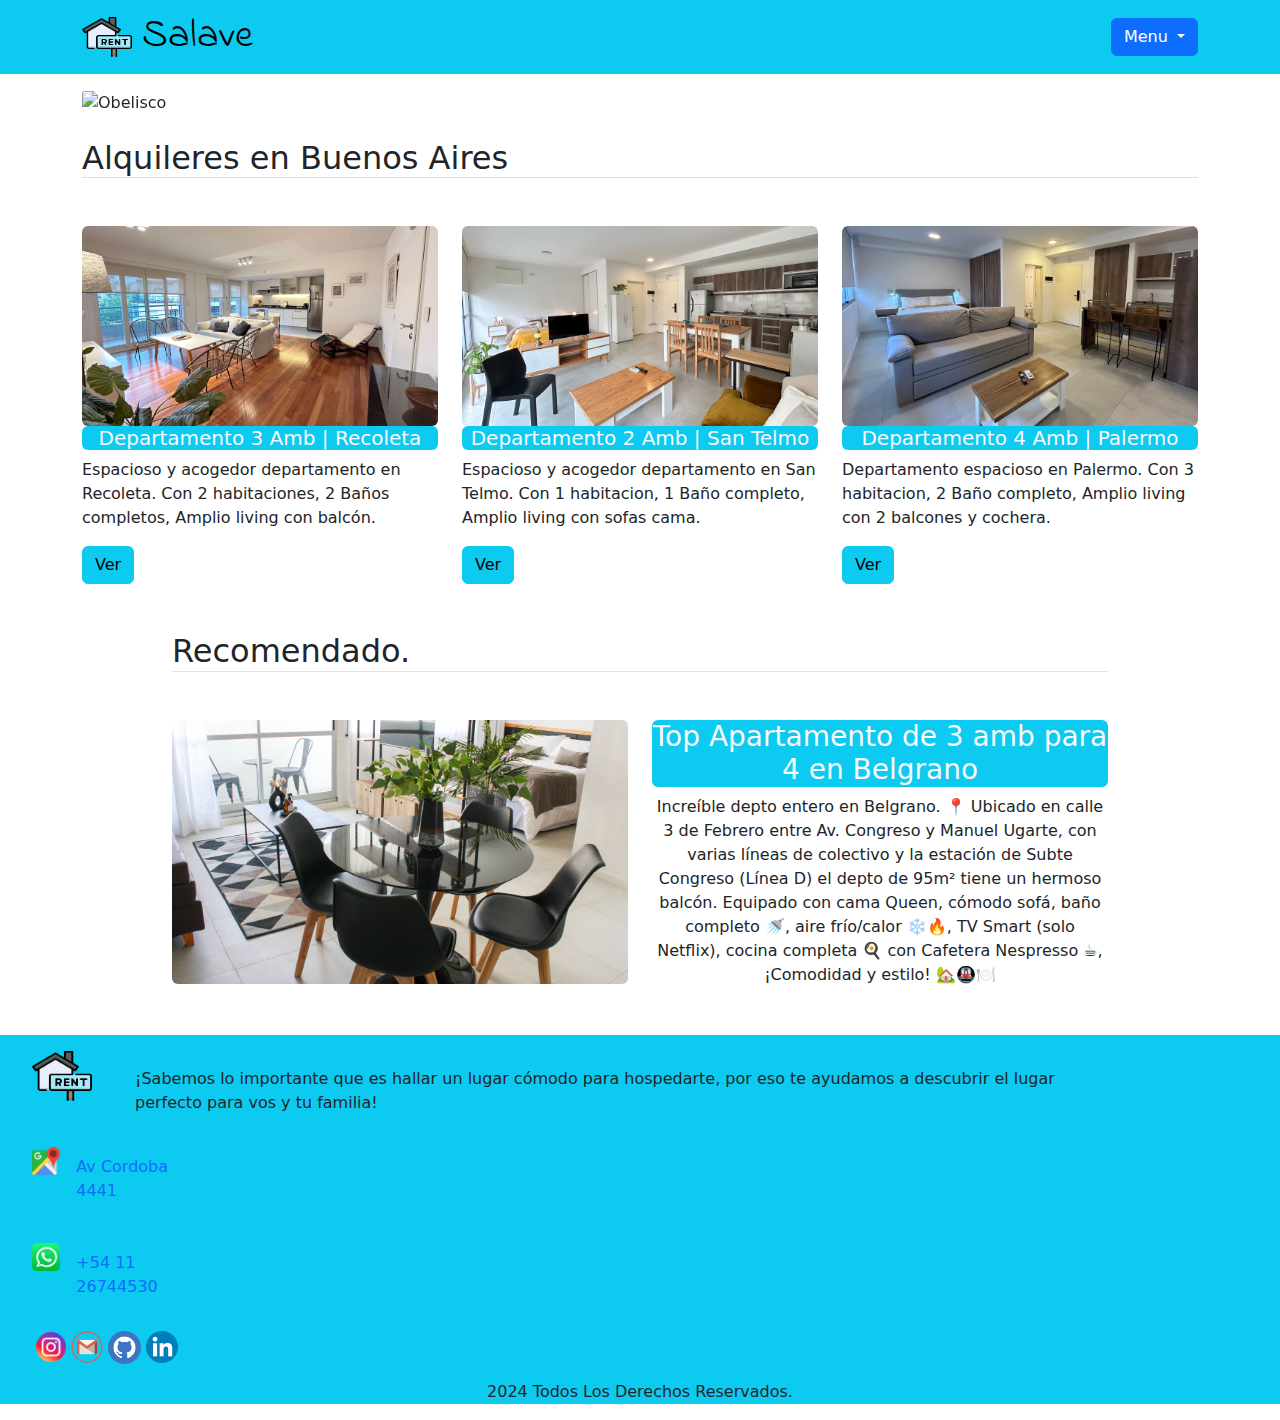
==== index.html @ 12b66f9b "se incorporo el proyecto de alquileres" ====
<!doctype html>
<html lang="en">
  <head>
    <meta charset="utf-8">
    <meta name="viewport" content="width=device-width, initial-scale=1">
    <title>Salave rent</title>
    <link href="https://cdn.jsdelivr.net/npm/bootstrap@5.3.3/dist/css/bootstrap.min.css" rel="stylesheet" integrity="sha384-QWTKZyjpPEjISv5WaRU9OFeRpok6YctnYmDr5pNlyT2bRjXh0JMhjY6hW+ALEwIH" crossorigin="anonymous">
    <link href="../css/estilos.css" rel="stylesheet">
    <link href="https://fonts.googleapis.com/css2?family=Indie+Flower&display=swap" rel="stylesheet">
  </head>

<body>

<!-- BARRA DE NAVEGACION -->
    <nav class="navbar navbar-expand-lg bg-info">
        <div class="container">
            <a class="navbar-brand" href="./index.html">
                <p class="salave h1 my-0">
                    <img src="./css/img/logo/rent4.png" alt="Salave_Rent" width="50" height="40">
                    Salave
                </p>
            </a>
  
            <div class="dropdown">
                <a class="btn btn-primary dropdown-toggle" href="#" role="button" data-bs-toggle="dropdown" aria-expanded="false">
                    Menu
                </a>
              
                <ul class="dropdown-menu bg-info text-center fw-bold">
                  <li><a class="dropdown-item bg-primary text-light fw-bold rounded mb-1" href="index.html">Home</a></li>
                  <li><a class="dropdown-item bg-primary text-light fw-bold rounded" href="./pages/contacto.html">Contacto</a></li>
                </ul>
            </div>
          
        </div>
    </nav>

<!-- CARRUSEL -->
    <div class="container pt-3">
    <div id="carouselExampleSlidesOnly" class="carousel slide" data-bs-ride="carousel">
        <div class="carousel-inner">
            <div class="carousel-item active">
                <img class="contenedor " src="./css/img/carrusel/1.png" class="d-block w-100" alt="Obelisco">
            </div>
            <div class="carousel-item">
                <img class="contenedor " src="./css/img/carrusel/2.png" class="d-block w-100" alt="Plaza">
            </div>
            <div class="carousel-item">
                <img class="contenedor " src="./css/img/carrusel/3.png" class="d-block w-100" alt="Puente">
            </div>
        </div>
    </div>
    </div>
   
<!-- PRODUCTOS -->
    <div class="container ">
        <h2 class="border-bottom border-bottomborder-bottom mt-4">Alquileres en Buenos Aires</h2>
        
        <div class="row mt-5">
            <div class="col-lg mx-auto mb-5" style="width: 18rem;">
                <img src="./css/img/deptos/depto1/1.1.jpeg" class="card-img-top rounded" alt="Deptp_Recoleta">
                <div class="card-body">
                    <h5 class=" text-center bg-info text-light rounded">Departamento 3 Amb | Recoleta</h5>
                    <p class="card-text fw-lighter">Espacioso y acogedor departamento en Recoleta. Con 2 habitaciones, 2 Baños completos, Amplio living con balcón.</p>
                    <a href="./pages/depto1.html" class="btn btn-info">Ver</a>
                </div>
            </div>

            <div class="col-lg mx-auto mb-5" style="width: 18rem;">
                <img src="./css/img/deptos/depto2/2.1.jpeg" class="card-img-top rounded" alt="depto_San_Telmo">
                <div class="card-body">
                    <h5 class="text-center bg-info text-light rounded">Departamento 2 Amb | San Telmo</h5>
                    <p class="card-text fw-lighter ">Espacioso y acogedor departamento en San Telmo. Con 1 habitacion, 1 Baño completo, Amplio living con sofas cama.</p>
                    <a href="./pages/depto2.html" class="btn btn-info">Ver</a>
                </div>
            </div>

            <div class="col-lg mx-auto mb-5" style="width: 18rem;">
                <img src="./css/img/deptos/depto3/3.1.jpeg" class="card-img-top rounded" alt="Depto_Palermo">
                <div class="card-body">
                    <h5 class="text-center bg-info text-light rounded">Departamento 4 Amb | Palermo</h5>
                    <p class="card-text fw-lighter">Departamento espacioso en Palermo. Con 3 habitacion, 2 Baño completo, Amplio living con 2 balcones y cochera.</p>
                    <a href="./pages/depto3.html" class="btn btn-info ">Ver</a>
                </div>
            </div>
        </div>

    </div>
    
<!-- PRODUCTO RECOMENDADO -->
    <div class="container col-9">
        <a href="./pages/depto4.html">
            <h2 class="border-bottom text-dark">Recomendado.</h2>
            <div class="row mt-5">
                <div class="col-lg-6" >
                    <img src="./css/img/deptos/depto4/4.1.jpeg" class="card-img-top rounded" alt="Depto_Belgrano">
                </div>
                <div class="col-lg-6" >
                    <div class="card-body">
                        <h3 class="text-center bg-info text-light rounded" >Top Apartamento de 3 amb para 4 en Belgrano</h3>
                        <p class="card-text text-center text-dark fw-lighter">Increíble depto entero en Belgrano. 📍 Ubicado en calle 3 de Febrero entre Av. Congreso y Manuel Ugarte, con varias líneas de colectivo y la estación de Subte Congreso (Línea D) el depto de 95m² tiene un hermoso balcón. Equipado con cama Queen, cómodo sofá, baño completo 🚿, aire frío/calor ❄️🔥, TV Smart (solo Netflix), cocina completa 🍳 con Cafetera Nespresso ☕, ¡Comodidad y estilo! 🏡🚇🍽️</p>
                    </div>
                </div>
            </div>
        </a>
    </div>
    
<!-- FOOTER -->
    <div class="container-fluid bg-info text-white-50 pt-3 mt-5 wow fadeIn">

    <div class="container mx-0 pb-2">
      <div class="row">
        <div class="col-lg-1  mx-2">
            <img src="./css/img/logo/rent4.png" alt="Slave_Rent" width="60" height="50">            
        </div>
        <div class="col-lg-10">
          <p class="text-dark fw-lighter  my-3">¡Sabemos lo importante que es hallar un lugar cómodo para hospedarte, por eso te ayudamos a descubrir el lugar perfecto para vos y tu familia!</p>
        </div>
      </div>
    </div>

    <div class="container col-2 mx-0">
      <div class="row">
        <div class="col-lg-3">
          <img class="img-fluid my-2 mx-2" src="./css/img/logo/ubi.webp" width="40px"  alt="Ubicacion">
        </div>              
        <div class="col-lg-8 my-3">
          <p><a href="https://www.google.com/maps/place/Av.+C%C3%B3rdoba+4441,+C1414BAC+Cdad.+Aut%C3%B3noma+de+Buenos+Aires/@-34.5951648,-58.4310024,17z/data=!3m1!4b1!4m6!3m5!1s0x95bcca79e385791f:0x5262078a197013d5!8m2!3d-34.5951648!4d-58.4284275!16s%2Fg%2F11c5mf0ldt?entry=ttu">Av Cordoba 4441</a></p>
        </div>
      </div>
    </div>

    <div class="container col-2 mx-0">
      <div class="row">
        <div class="col-lg-3 ">
          <img class="img-fluid mx- my-2 d-block mx-2" src="./css/img/logo/whatsapp.webp" width="40px"  alt="whatsapp">
        </div>              
        <div class="col-lg-8">
          <p class="my-3"><a href="">+54 11 26744530</a></p>
        </div>
      </div>
    </div>

    <div class="mx-4 my-3">
      <p>
          <a href="https://www.instagram.com/juan.salave/"><img src="./css/img/logo/insta.webp" alt="instagram" width="30px"></a>

          <a href="juansalave@gmail.com.com"><img src="./css/img/logo/email.webp" alt="mail" width="32px"></a>

          <a href="https://github.com/Juan-Salave"><img src="./css/img/logo/github.png" alt="github" width="33px"></a>

          <a href="https://www.linkedin.com/in/juan-miguel-salave-2011b1302/"><img src="./css/img/logo/link.png" width="32px" alt="linkedin"></a>
      </p>
    </div>
    <p class="fw-light text-dark text-center">2024 Todos Los Derechos Reservados.</p>
    
    </div>

    <script src="https://cdn.jsdelivr.net/npm/bootstrap@5.3.3/dist/js/bootstrap.bundle.min.js" integrity="sha384-YvpcrYf0tY3lHB60NNkmXc5s9fDVZLESaAA55NDzOxhy9GkcIdslK1eN7N6jIeHz" crossorigin="anonymous"></script>
</body>
</html>
---- css/estilos.css ----
.contenedor {
    width: 100%;
    height: 500px;
    border: solid 2px var(--oscuro);
    border-radius: 3px;
}
a {
    text-decoration: none;
}.salave {
    font-family: "Indie Flower";
}
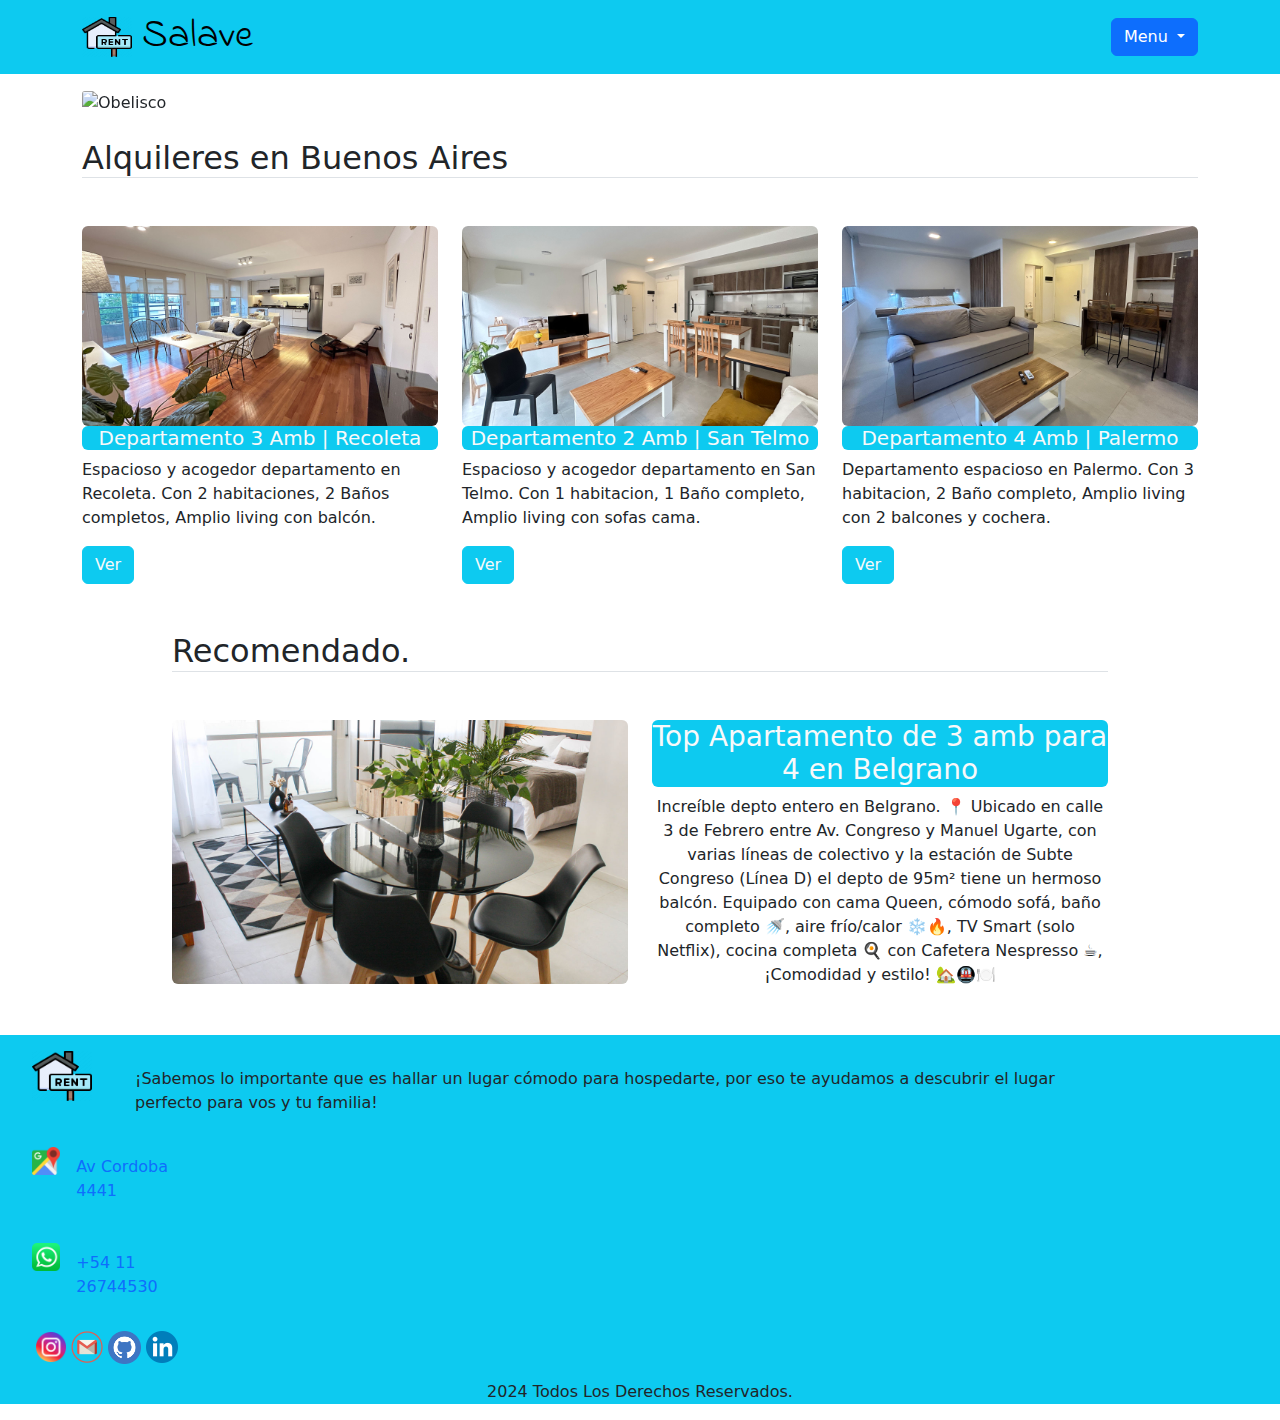
==== commit 1006d28a: "Cambio de color de texto en los  botones" ====
--- a/index.html
+++ b/index.html
@@ -62,7 +62,7 @@
                 <div class="card-body">
                     <h5 class=" text-center bg-info text-light rounded">Departamento 3 Amb | Recoleta</h5>
                     <p class="card-text fw-lighter">Espacioso y acogedor departamento en Recoleta. Con 2 habitaciones, 2 Baños completos, Amplio living con balcón.</p>
-                    <a href="./pages/depto1.html" class="btn btn-info">Ver</a>
+                    <a href="./pages/depto1.html" class="btn btn-info text-light">Ver</a>
                 </div>
             </div>
 
@@ -71,7 +71,7 @@
                 <div class="card-body">
                     <h5 class="text-center bg-info text-light rounded">Departamento 2 Amb | San Telmo</h5>
                     <p class="card-text fw-lighter ">Espacioso y acogedor departamento en San Telmo. Con 1 habitacion, 1 Baño completo, Amplio living con sofas cama.</p>
-                    <a href="./pages/depto2.html" class="btn btn-info">Ver</a>
+                    <a href="./pages/depto2.html" class="btn btn-info text-light">Ver</a>
                 </div>
             </div>
 
@@ -80,7 +80,7 @@
                 <div class="card-body">
                     <h5 class="text-center bg-info text-light rounded">Departamento 4 Amb | Palermo</h5>
                     <p class="card-text fw-lighter">Departamento espacioso en Palermo. Con 3 habitacion, 2 Baño completo, Amplio living con 2 balcones y cochera.</p>
-                    <a href="./pages/depto3.html" class="btn btn-info ">Ver</a>
+                    <a href="./pages/depto3.html" class="btn btn-info text-light">Ver</a>
                 </div>
             </div>
         </div>
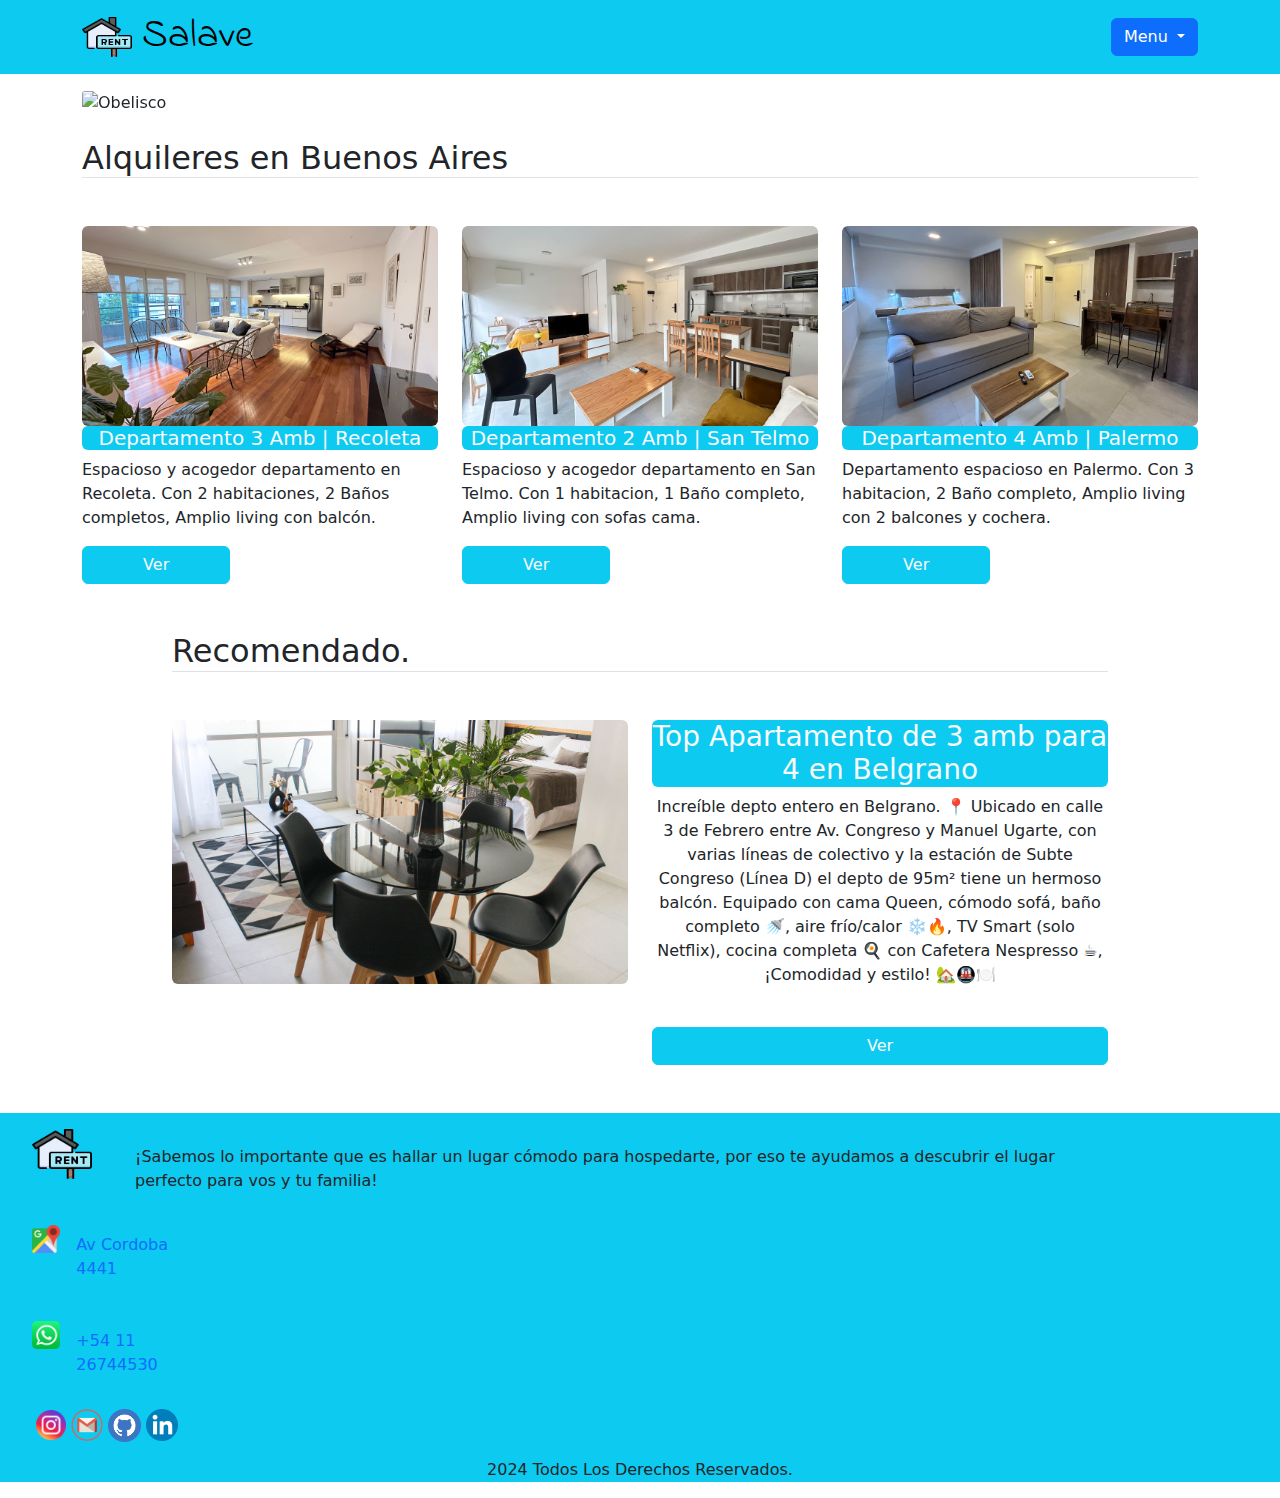
==== commit 4cdc47a5: "se agrandaron los botones" ====
--- a/index.html
+++ b/index.html
@@ -5,7 +5,7 @@
     <meta name="viewport" content="width=device-width, initial-scale=1">
     <title>Salave rent</title>
     <link href="https://cdn.jsdelivr.net/npm/bootstrap@5.3.3/dist/css/bootstrap.min.css" rel="stylesheet" integrity="sha384-QWTKZyjpPEjISv5WaRU9OFeRpok6YctnYmDr5pNlyT2bRjXh0JMhjY6hW+ALEwIH" crossorigin="anonymous">
-    <link href="../css/estilos.css" rel="stylesheet">
+    <link href="./css/estilos.css" rel="stylesheet">
     <link href="https://fonts.googleapis.com/css2?family=Indie+Flower&display=swap" rel="stylesheet">
   </head>
 
@@ -62,7 +62,7 @@
                 <div class="card-body">
                     <h5 class=" text-center bg-info text-light rounded">Departamento 3 Amb | Recoleta</h5>
                     <p class="card-text fw-lighter">Espacioso y acogedor departamento en Recoleta. Con 2 habitaciones, 2 Baños completos, Amplio living con balcón.</p>
-                    <a href="./pages/depto1.html" class="btn btn-info text-light">Ver</a>
+                    <a href="./pages/depto1.html" class="btn btn-info text-light col-5">Ver</a>
                 </div>
             </div>
 
@@ -71,7 +71,7 @@
                 <div class="card-body">
                     <h5 class="text-center bg-info text-light rounded">Departamento 2 Amb | San Telmo</h5>
                     <p class="card-text fw-lighter ">Espacioso y acogedor departamento en San Telmo. Con 1 habitacion, 1 Baño completo, Amplio living con sofas cama.</p>
-                    <a href="./pages/depto2.html" class="btn btn-info text-light">Ver</a>
+                    <a href="./pages/depto2.html" class="btn btn-info text-light col-5">Ver</a>
                 </div>
             </div>
 
@@ -80,7 +80,7 @@
                 <div class="card-body">
                     <h5 class="text-center bg-info text-light rounded">Departamento 4 Amb | Palermo</h5>
                     <p class="card-text fw-lighter">Departamento espacioso en Palermo. Con 3 habitacion, 2 Baño completo, Amplio living con 2 balcones y cochera.</p>
-                    <a href="./pages/depto3.html" class="btn btn-info text-light">Ver</a>
+                    <a href="./pages/depto3.html" class="btn btn-info text-light col-5">Ver</a>
                 </div>
             </div>
         </div>
@@ -89,7 +89,6 @@
     
 <!-- PRODUCTO RECOMENDADO -->
     <div class="container col-9">
-        <a href="./pages/depto4.html">
             <h2 class="border-bottom text-dark">Recomendado.</h2>
             <div class="row mt-5">
                 <div class="col-lg-6" >
@@ -99,10 +98,11 @@
                     <div class="card-body">
                         <h3 class="text-center bg-info text-light rounded" >Top Apartamento de 3 amb para 4 en Belgrano</h3>
                         <p class="card-text text-center text-dark fw-lighter">Increíble depto entero en Belgrano. 📍 Ubicado en calle 3 de Febrero entre Av. Congreso y Manuel Ugarte, con varias líneas de colectivo y la estación de Subte Congreso (Línea D) el depto de 95m² tiene un hermoso balcón. Equipado con cama Queen, cómodo sofá, baño completo 🚿, aire frío/calor ❄️🔥, TV Smart (solo Netflix), cocina completa 🍳 con Cafetera Nespresso ☕, ¡Comodidad y estilo! 🏡🚇🍽️</p>
+                        <a href="./pages/depto3.html" class="btn btn-info text-light col-12 mt-4">Ver</a>
                     </div>
                 </div>
             </div>
-        </a>
+
     </div>
     
 <!-- FOOTER -->
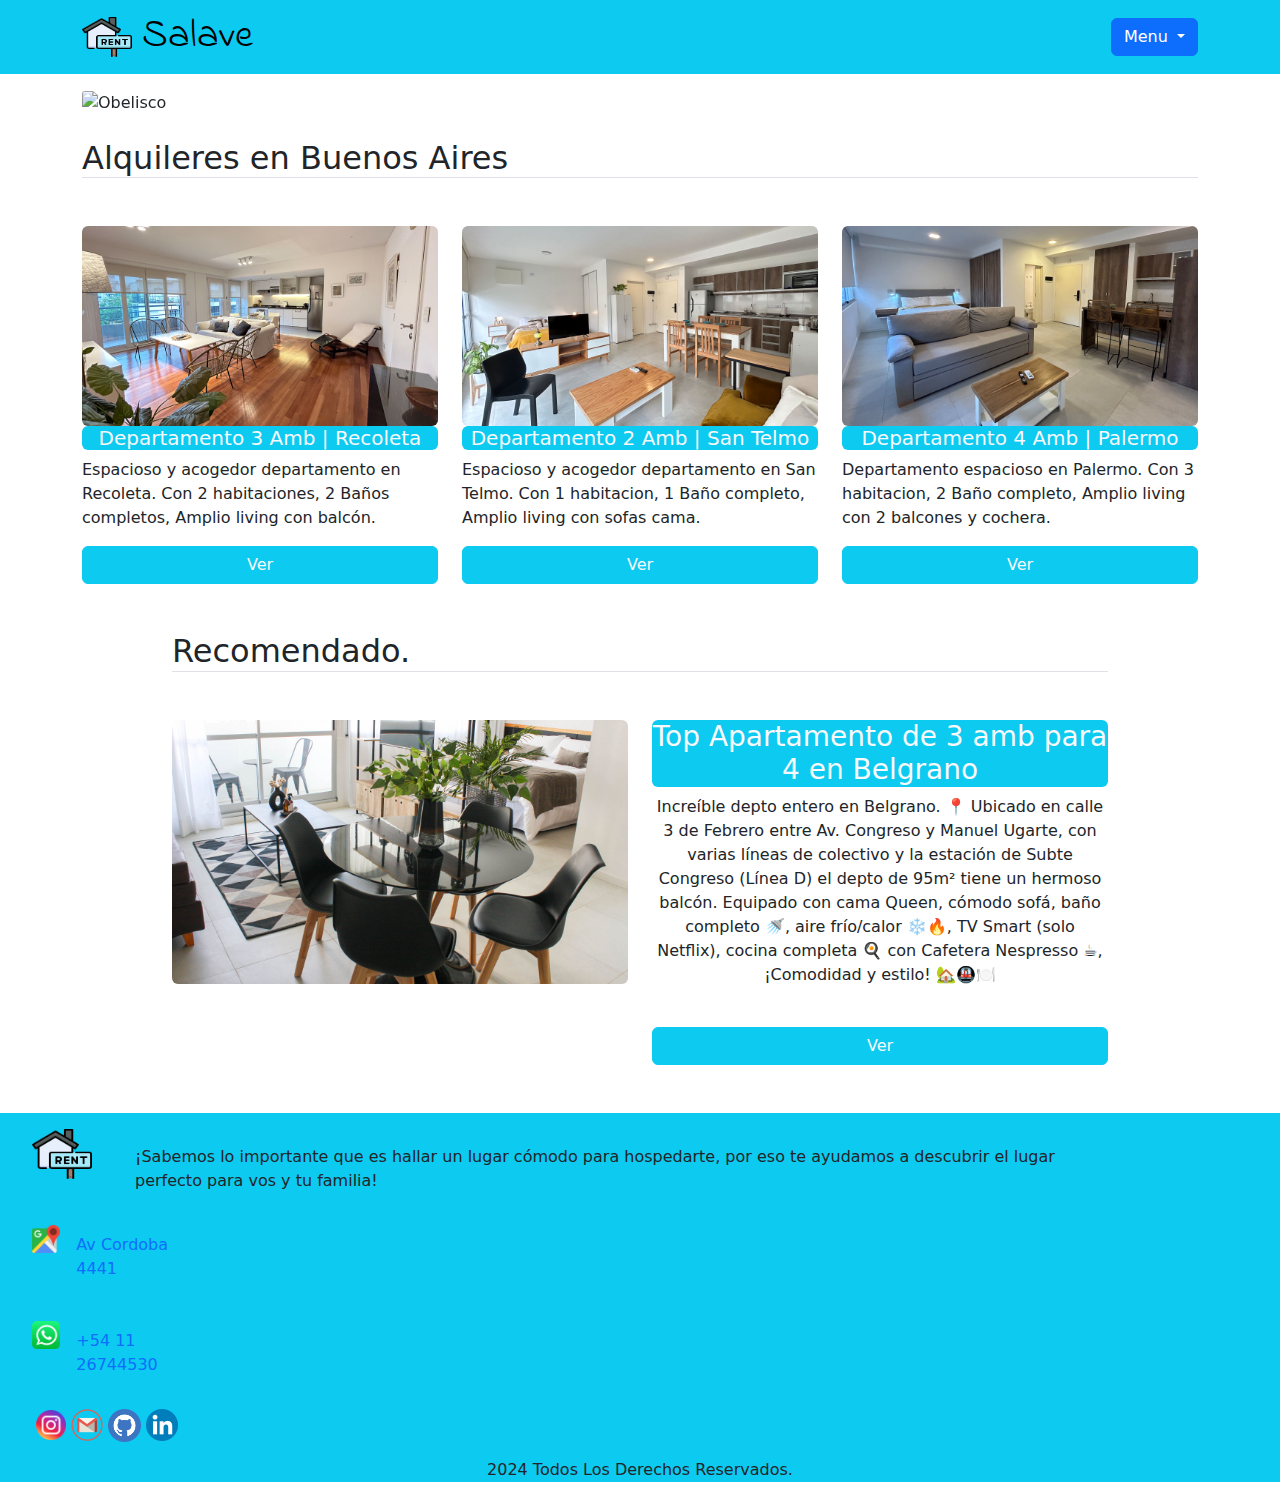
==== commit cd2ba292: "se agregaron las rutas" ====
--- a/index.html
+++ b/index.html
@@ -62,7 +62,7 @@
                 <div class="card-body">
                     <h5 class=" text-center bg-info text-light rounded">Departamento 3 Amb | Recoleta</h5>
                     <p class="card-text fw-lighter">Espacioso y acogedor departamento en Recoleta. Con 2 habitaciones, 2 Baños completos, Amplio living con balcón.</p>
-                    <a href="./pages/depto1.html" class="btn btn-info text-light col-5">Ver</a>
+                    <a href="./pages/depto1.html" class="btn btn-info text-light col-12">Ver</a>
                 </div>
             </div>
 
@@ -71,7 +71,7 @@
                 <div class="card-body">
                     <h5 class="text-center bg-info text-light rounded">Departamento 2 Amb | San Telmo</h5>
                     <p class="card-text fw-lighter ">Espacioso y acogedor departamento en San Telmo. Con 1 habitacion, 1 Baño completo, Amplio living con sofas cama.</p>
-                    <a href="./pages/depto2.html" class="btn btn-info text-light col-5">Ver</a>
+                    <a href="./pages/depto2.html" class="btn btn-info text-light col-12">Ver</a>
                 </div>
             </div>
 
@@ -80,7 +80,7 @@
                 <div class="card-body">
                     <h5 class="text-center bg-info text-light rounded">Departamento 4 Amb | Palermo</h5>
                     <p class="card-text fw-lighter">Departamento espacioso en Palermo. Con 3 habitacion, 2 Baño completo, Amplio living con 2 balcones y cochera.</p>
-                    <a href="./pages/depto3.html" class="btn btn-info text-light col-5">Ver</a>
+                    <a href="./pages/depto3.html" class="btn btn-info text-light col-12">Ver</a>
                 </div>
             </div>
         </div>
